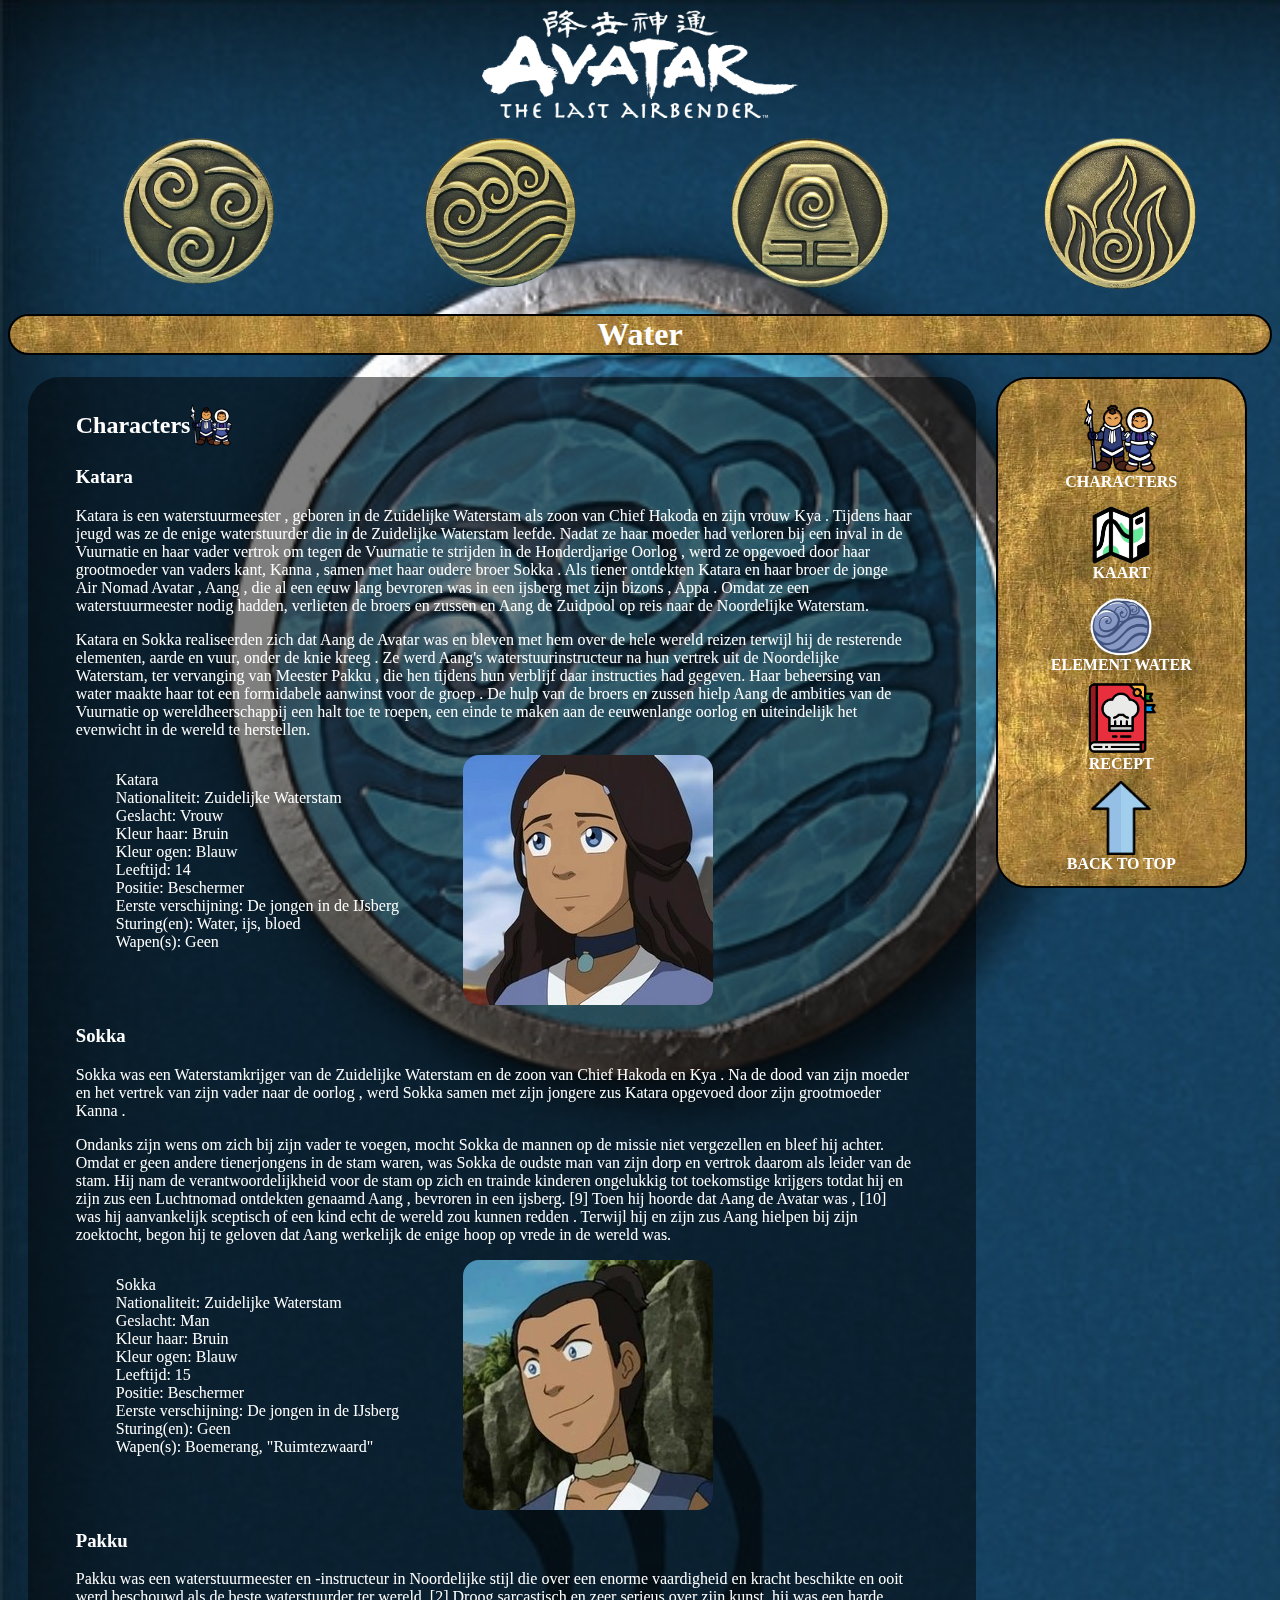
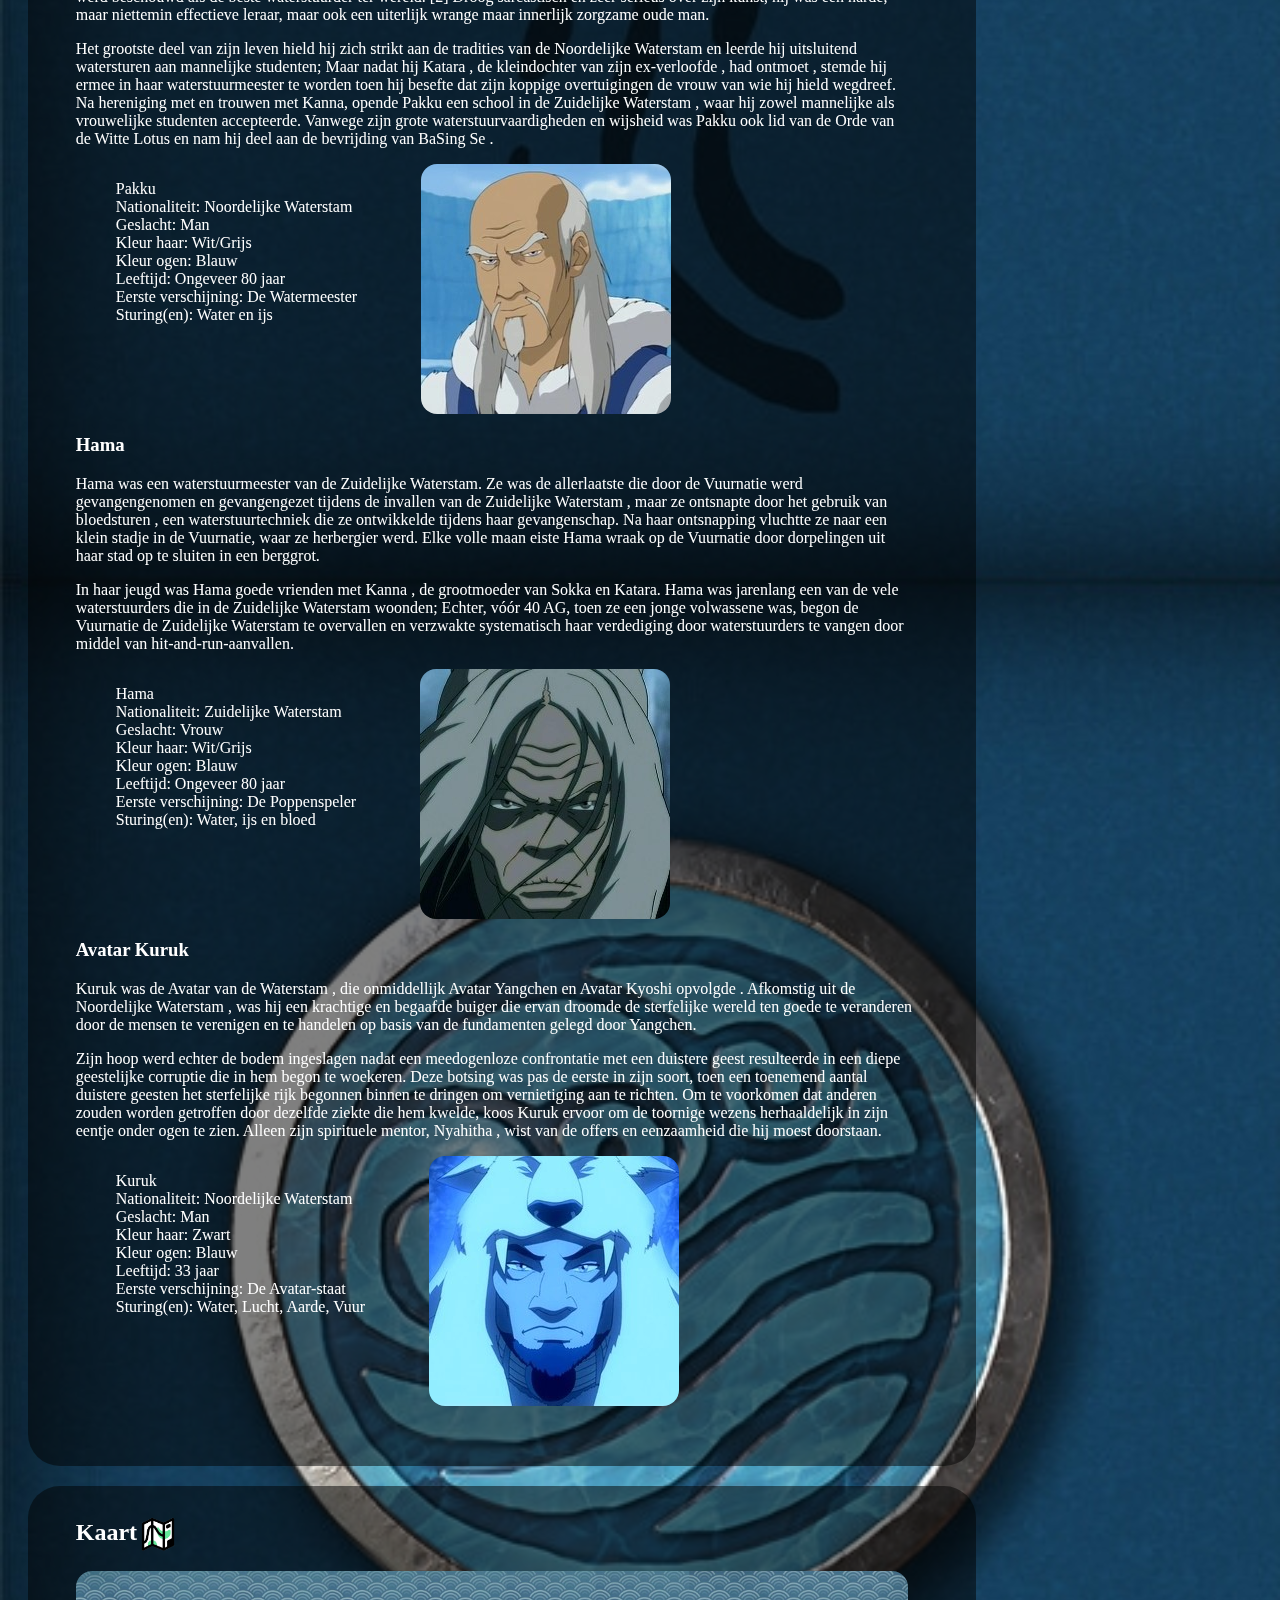
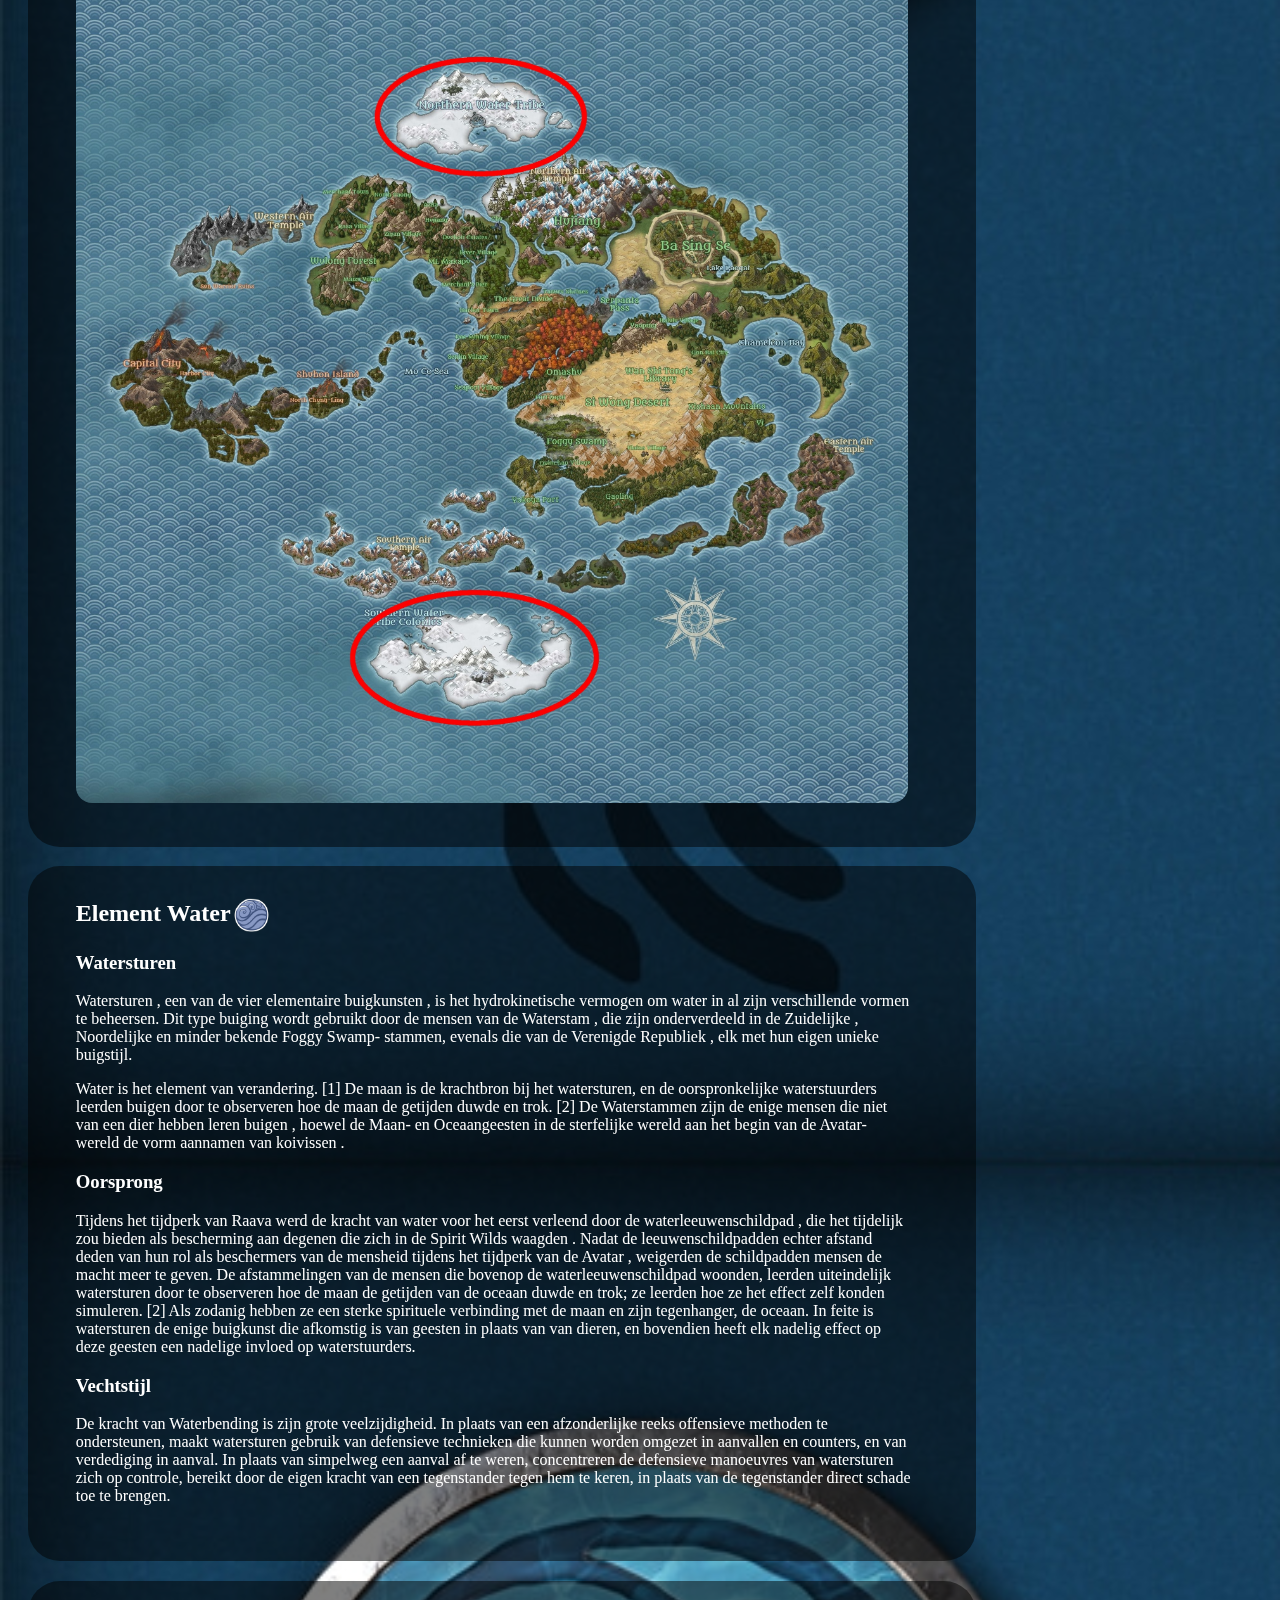
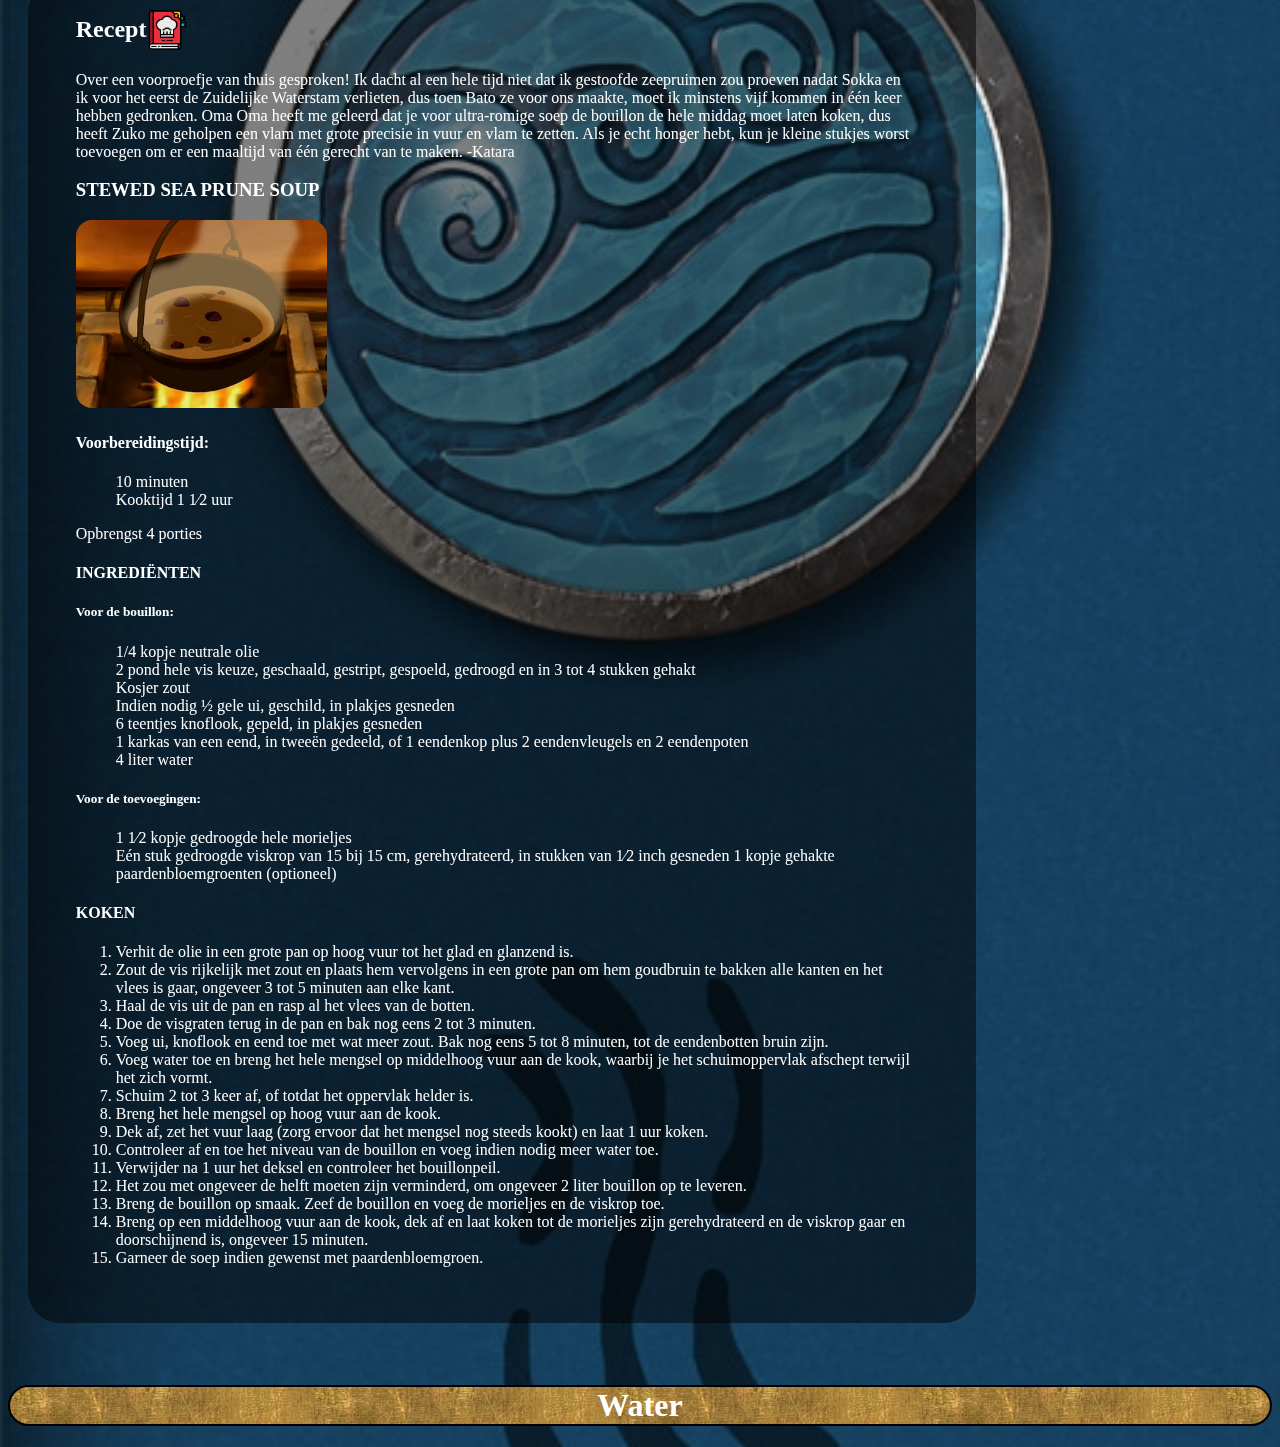
==== water.html @ 9168dd6c "initial commit" ====
<!DOCTYPE html>
<html lang="en">
  <head>
    <meta charset="UTF-8" />
    <meta name="viewport" content="width=device-width, initial-scale=1.0" />
    <title>Avatar | Water</title>
    <link rel="stylesheet" href="style.css" />
  </head>

  <body class="waterpagina">
    <header>
      <nav>
        <a href="index.html"
          ><img
            src="images/avatar_logo_wit.png"
            alt="Website icon_terug naar Homepage"
            class="homelogo"
        /></a>
        <ul>
          <li>
            <a href="wind.html"
              ><img src="images/air_icon2.png" alt="lucht icoon"
            /></a>
          </li>
          <li>
            <a href="water.html"
              ><img src="images/water_icon2.png" alt="water icoon"
            /></a>
          </li>
          <li>
            <a href="aarde.html"
              ><img src="images/aarde_icon2.png" alt="aarde icoon"
            /></a>
          </li>
          <li>
            <a href="vuur.html"
              ><img src="images/vuur_icon2.png" alt="vuur icoon"
            /></a>
          </li>
        </ul>
      </nav>
    </header>
    <main>
      <h1 class="waterh1">Water</h1>
      <div>
        <div>
          <section id="CharactersWa">
            <h2>
              Characters
              <img src="images/sokka_icon.png" alt="katara en sokka icon" />
            </h2>
            <article>
              <h3>Katara</h3>
              <p>
                Katara is een waterstuurmeester , geboren in de Zuidelijke
                Waterstam als zoon van Chief Hakoda en zijn vrouw Kya . Tijdens
                haar jeugd was ze de enige waterstuurder die in de Zuidelijke
                Waterstam leefde. Nadat ze haar moeder had verloren bij een
                inval in de Vuurnatie en haar vader vertrok om tegen de
                Vuurnatie te strijden in de Honderdjarige Oorlog , werd ze
                opgevoed door haar grootmoeder van vaders kant, Kanna , samen
                met haar oudere broer Sokka . Als tiener ontdekten Katara en
                haar broer de jonge Air Nomad Avatar , Aang , die al een eeuw
                lang bevroren was in een ijsberg met zijn bizons , Appa . Omdat
                ze een waterstuurmeester nodig hadden, verlieten de broers en
                zussen en Aang de Zuidpool op reis naar de Noordelijke
                Waterstam.
              </p>
              <p>
                Katara en Sokka realiseerden zich dat Aang de Avatar was en
                bleven met hem over de hele wereld reizen terwijl hij de
                resterende elementen, aarde en vuur, onder de knie kreeg . Ze
                werd Aang's waterstuurinstructeur na hun vertrek uit de
                Noordelijke Waterstam, ter vervanging van Meester Pakku , die
                hen tijdens hun verblijf daar instructies had gegeven. Haar
                beheersing van water maakte haar tot een formidabele aanwinst
                voor de groep . De hulp van de broers en zussen hielp Aang de
                ambities van de Vuurnatie op wereldheerschappij een halt toe te
                roepen, een einde te maken aan de eeuwenlange oorlog en
                uiteindelijk het evenwicht in de wereld te herstellen.
              </p>
              <div class="eig">
                <ul>
                  <li>Katara</li>
                  <li>Nationaliteit: Zuidelijke Waterstam</li>
                  <li>Geslacht: Vrouw</li>
                  <li>Kleur haar: Bruin</li>
                  <li>Kleur ogen: Blauw</li>
                  <li>Leeftijd: 14</li>
                  <li>Positie: Beschermer</li>
                  <li>Eerste verschijning: De jongen in de IJsberg</li>
                  <li>Sturing(en): Water, ijs, bloed</li>
                  <li>Wapen(s): Geen</li>
                </ul>
                <img src="images/katara_1.jpg" alt="portret van Katara" />
              </div>
            </article>
            <article>
              <h3>Sokka</h3>
              <p>
                Sokka was een Waterstamkrijger van de Zuidelijke Waterstam en de
                zoon van Chief Hakoda en Kya . Na de dood van zijn moeder en het
                vertrek van zijn vader naar de oorlog , werd Sokka samen met
                zijn jongere zus Katara opgevoed door zijn grootmoeder Kanna .
              </p>
              <p>
                Ondanks zijn wens om zich bij zijn vader te voegen, mocht Sokka
                de mannen op de missie niet vergezellen en bleef hij achter.
                Omdat er geen andere tienerjongens in de stam waren, was Sokka
                de oudste man van zijn dorp en vertrok daarom als leider van de
                stam. Hij nam de verantwoordelijkheid voor de stam op zich en
                trainde kinderen ongelukkig tot toekomstige krijgers totdat hij
                en zijn zus een Luchtnomad ontdekten genaamd Aang , bevroren in
                een ijsberg. [9] Toen hij hoorde dat Aang de Avatar was , [10]
                was hij aanvankelijk sceptisch of een kind echt de wereld zou
                kunnen redden . Terwijl hij en zijn zus Aang hielpen bij zijn
                zoektocht, begon hij te geloven dat Aang werkelijk de enige hoop
                op vrede in de wereld was.
              </p>
              <div class="eig">
              <ul>
                <li>Sokka</li>
                <li>Nationaliteit: Zuidelijke Waterstam</li>
                <li>Geslacht: Man</li>
                <li>Kleur haar: Bruin</li>
                <li>Kleur ogen: Blauw</li>
                <li>Leeftijd: 15</li>
                <li>Positie: Beschermer</li>
                <li>Eerste verschijning: De jongen in de IJsberg</li>
                <li>Sturing(en): Geen</li>
                <li>Wapen(s): Boemerang, "Ruimtezwaard"</li>
              </ul>
              <img src="images/sokka_1.jpg" alt="portret van Sokka" />
            </div>
            </article>
            <article>
              <h3>Pakku</h3>
              <p>
                Pakku was een waterstuurmeester en -instructeur in Noordelijke
                stijl die over een enorme vaardigheid en kracht beschikte en
                ooit werd beschouwd als de beste waterstuurder ter wereld. [2]
                Droog sarcastisch en zeer serieus over zijn kunst, hij was een
                harde, maar niettemin effectieve leraar, maar ook een uiterlijk
                wrange maar innerlijk zorgzame oude man.
              </p>
              <p>
                Het grootste deel van zijn leven hield hij zich strikt aan de
                tradities van de Noordelijke Waterstam en leerde hij uitsluitend
                watersturen aan mannelijke studenten; Maar nadat hij Katara , de
                kleindochter van zijn ex-verloofde , had ontmoet , stemde hij
                ermee in haar waterstuurmeester te worden toen hij besefte dat
                zijn koppige overtuigingen de vrouw van wie hij hield wegdreef.
                Na hereniging met en trouwen met Kanna, opende Pakku een school
                in de Zuidelijke Waterstam , waar hij zowel mannelijke als
                vrouwelijke studenten accepteerde. Vanwege zijn grote
                waterstuurvaardigheden en wijsheid was Pakku ook lid van de Orde
                van de Witte Lotus en nam hij deel aan de bevrijding van Ba
                ​​Sing Se .
              </p>
              <div class="eig">
              <ul>
                <li>Pakku</li>
                <li>Nationaliteit: Noordelijke Waterstam</li>
                <li>Geslacht: Man</li>
                <li>Kleur haar: Wit/Grijs</li>
                <li>Kleur ogen: Blauw</li>
                <li>Leeftijd: Ongeveer 80 jaar</li>
                <li>Eerste verschijning: De Watermeester</li>
                <li>Sturing(en): Water en ijs</li>
              </ul>
              <img src="images/pakku_1.jpg" alt="portret van Pakku" />
              </div>
            </article>
            <article>
              <h3>Hama</h3>
              <p>
                Hama was een waterstuurmeester van de Zuidelijke Waterstam. Ze
                was de allerlaatste die door de Vuurnatie werd gevangengenomen
                en gevangengezet tijdens de invallen van de Zuidelijke Waterstam
                , maar ze ontsnapte door het gebruik van bloedsturen , een
                waterstuurtechniek die ze ontwikkelde tijdens haar
                gevangenschap. Na haar ontsnapping vluchtte ze naar een klein
                stadje in de Vuurnatie, waar ze herbergier werd. Elke volle maan
                eiste Hama wraak op de Vuurnatie door dorpelingen uit haar stad
                op te sluiten in een berggrot.
              </p>
              <p>
                In haar jeugd was Hama goede vrienden met Kanna , de grootmoeder
                van Sokka en Katara. Hama was jarenlang een van de vele
                waterstuurders die in de Zuidelijke Waterstam woonden; Echter,
                vóór 40 AG, toen ze een jonge volwassene was, begon de Vuurnatie
                de Zuidelijke Waterstam te overvallen en verzwakte systematisch
                haar verdediging door waterstuurders te vangen door middel van
                hit-and-run-aanvallen.
              </p>
              <div class="eig">
              <ul>
                <li>Hama</li>
                <li>Nationaliteit: Zuidelijke Waterstam</li>
                <li>Geslacht: Vrouw</li>
                <li>Kleur haar: Wit/Grijs</li>
                <li>Kleur ogen: Blauw</li>
                <li>Leeftijd: Ongeveer 80 jaar</li>
                <li>Eerste verschijning: De Poppenspeler</li>
                <li>Sturing(en): Water, ijs en bloed</li>
              </ul>
              <img src="images/hama_1.jpg" alt="portret van Hama" />
              </div>
            </article>
            <article>
              <h3>Avatar Kuruk</h3>
              <p>
                Kuruk was de Avatar van de Waterstam , die onmiddellijk Avatar
                Yangchen en Avatar Kyoshi opvolgde . Afkomstig uit de
                Noordelijke Waterstam , was hij een krachtige en begaafde buiger
                die ervan droomde de sterfelijke wereld ten goede te veranderen
                door de mensen te verenigen en te handelen op basis van de
                fundamenten gelegd door Yangchen.
              </p>
              <p>
                Zijn hoop werd echter de bodem ingeslagen nadat een meedogenloze
                confrontatie met een duistere geest resulteerde in een diepe
                geestelijke corruptie die in hem begon te woekeren. Deze botsing
                was pas de eerste in zijn soort, toen een toenemend aantal
                duistere geesten het sterfelijke rijk begonnen binnen te dringen
                om vernietiging aan te richten. Om te voorkomen dat anderen
                zouden worden getroffen door dezelfde ziekte die hem kwelde,
                koos Kuruk ervoor om de toornige wezens herhaaldelijk in zijn
                eentje onder ogen te zien. Alleen zijn spirituele mentor,
                Nyahitha , wist van de offers en eenzaamheid die hij moest
                doorstaan.
              </p>
              <div class="eig">
              <ul>
                <li>Kuruk</li>
                <li>Nationaliteit: Noordelijke Waterstam</li>
                <li>Geslacht: Man</li>
                <li>Kleur haar: Zwart</li>
                <li>Kleur ogen: Blauw</li>
                <li>Leeftijd: 33 jaar</li>
                <li>Eerste verschijning: De Avatar-staat</li>
                <li>Sturing(en): Water, Lucht, Aarde, Vuur</li>
              </ul>
              <img src="images/kuruk_1.jpg" alt="portret van Avatar Kuruk" />
              </div>
            </article>
          </section>
          <section id="MapWa">
            <h2>Kaart <img src="images/map_icon_2.png" alt="map icon" /></h2>
            <article>
              <img
                src="images/atla_map_water.jpg"
                alt="atla kaart water"
                class="map"
              />
            </article>
          </section>
          <section id="ElementWa">
            <h2>
              Element Water
              <img src="images/water_icon_3.3.png" alt="water icon" />
            </h2>
            <article>
              <h3>Watersturen</h3>
              <p>
                Watersturen , een van de vier elementaire buigkunsten , is het
                hydrokinetische vermogen om water in al zijn verschillende
                vormen te beheersen. Dit type buiging wordt gebruikt door de
                mensen van de Waterstam , die zijn onderverdeeld in de
                Zuidelijke , Noordelijke en minder bekende Foggy Swamp- stammen,
                evenals die van de Verenigde Republiek , elk met hun eigen
                unieke buigstijl.
              </p>
              <p>
                Water is het element van verandering. [1] De maan is de
                krachtbron bij het watersturen, en de oorspronkelijke
                waterstuurders leerden buigen door te observeren hoe de maan de
                getijden duwde en trok. [2] De Waterstammen zijn de enige mensen
                die niet van een dier hebben leren buigen , hoewel de Maan- en
                Oceaangeesten in de sterfelijke wereld aan het begin van de
                Avatar- wereld de vorm aannamen van koivissen .
              </p>
            </article>
            <article>
              <h3>Oorsprong</h3>
              <p>
                Tijdens het tijdperk van Raava werd de kracht van water voor het
                eerst verleend door de waterleeuwenschildpad , die het tijdelijk
                zou bieden als bescherming aan degenen die zich in de Spirit
                Wilds waagden . Nadat de leeuwenschildpadden echter afstand
                deden van hun rol als beschermers van de mensheid tijdens het
                tijdperk van de Avatar , weigerden de schildpadden mensen de
                macht meer te geven. De afstammelingen van de mensen die bovenop
                de waterleeuwenschildpad woonden, leerden uiteindelijk
                watersturen door te observeren hoe de maan de getijden van de
                oceaan duwde en trok; ze leerden hoe ze het effect zelf konden
                simuleren. [2] Als zodanig hebben ze een sterke spirituele
                verbinding met de maan en zijn tegenhanger, de oceaan. In feite
                is watersturen de enige buigkunst die afkomstig is van geesten
                in plaats van van dieren, en bovendien heeft elk nadelig effect
                op deze geesten een nadelige invloed op waterstuurders.
              </p>
            </article>
            <article>
              <h3>Vechtstijl</h3>
              <p>
                De kracht van Waterbending is zijn grote veelzijdigheid. In
                plaats van een afzonderlijke reeks offensieve methoden te
                ondersteunen, maakt watersturen gebruik van defensieve
                technieken die kunnen worden omgezet in aanvallen en counters,
                en van verdediging in aanval. In plaats van simpelweg een aanval
                af te weren, concentreren de defensieve manoeuvres van
                watersturen zich op controle, bereikt door de eigen kracht van
                een tegenstander tegen hem te keren, in plaats van de
                tegenstander direct schade toe te brengen.
              </p>
            </article>
          </section>
          <section id="ReceptWa">
            <h2>
              Recept <img src="images/cook_icon.png" alt="kookboek icon" />
            </h2>
            <article class="recept">
              <p>
                Over een voorproefje van thuis gesproken! Ik dacht al een hele
                tijd niet dat ik gestoofde zeepruimen zou proeven nadat Sokka en
                ik voor het eerst de Zuidelijke Waterstam verlieten, dus toen
                Bato ze voor ons maakte, moet ik minstens vijf kommen in één
                keer hebben gedronken. Oma Oma heeft me geleerd dat je voor
                ultra-romige soep de bouillon de hele middag moet laten koken,
                dus heeft Zuko me geholpen een vlam met grote precisie in vuur
                en vlam te zetten. Als je echt honger hebt, kun je kleine
                stukjes worst toevoegen om er een maaltijd van één gerecht van
                te maken. -Katara
              </p>
              <h3>STEWED SEA PRUNE SOUP</h3>
              <img src="images/sea_prunes.webp" alt="Stewed sea prune soup" />
              <h4>Voorbereidingstijd:</h4>
              <ul>
                <li>10 minuten</li>
                <li>Kooktijd 1 1⁄2 uur</li>
              </ul>
              <p>Opbrengst 4 porties</p>
              <h4>INGREDIËNTEN</h4>
              <h5>Voor de bouillon:</h5>
              <ul>
                <li>1/4 kopje neutrale olie</li>
                <li>
                  2 pond hele vis keuze, geschaald, gestript, gespoeld, gedroogd
                  en in 3 tot 4 stukken gehakt
                </li>
                <li>Kosjer zout</li>
                <li>Indien nodig ½ gele ui, geschild, in plakjes gesneden</li>
                <li>6 teentjes knoflook, gepeld, in plakjes gesneden</li>
                <li>
                  1 karkas van een eend, in tweeën gedeeld, of 1 eendenkop plus
                  2 eendenvleugels en 2 eendenpoten
                </li>
                <li>4 liter water</li>
              </ul>
              <h5>Voor de toevoegingen:</h5>
              <ul>
                <li>1 1⁄2 kopje gedroogde hele morieljes</li>
                <li>
                  Eén stuk gedroogde viskrop van 15 bij 15 cm, gerehydrateerd,
                  in stukken van 1⁄2 inch gesneden 1 kopje gehakte
                  paardenbloemgroenten (optioneel)
                </li>
              </ul>
              <h4>KOKEN</h4>
              <ol>
                <li>
                  Verhit de olie in een grote pan op hoog vuur tot het glad en
                  glanzend is.
                </li>
                <li>
                  Zout de vis rijkelijk met zout en plaats hem vervolgens in een
                  grote pan om hem goudbruin te bakken alle kanten en het vlees
                  is gaar, ongeveer 3 tot 5 minuten aan elke kant.
                </li>
                <li>
                  Haal de vis uit de pan en rasp al het vlees van de botten.
                </li>
                <li>
                  Doe de visgraten terug in de pan en bak nog eens 2 tot 3
                  minuten.
                </li>
                <li>
                  Voeg ui, knoflook en eend toe met wat meer zout. Bak nog eens
                  5 tot 8 minuten, tot de eendenbotten bruin zijn.
                </li>
                <li>
                  Voeg water toe en breng het hele mengsel op middelhoog vuur
                  aan de kook, waarbij je het schuimoppervlak afschept terwijl
                  het zich vormt.
                </li>
                <li>
                  Schuim 2 tot 3 keer af, of totdat het oppervlak helder is.
                </li>
                <li>Breng het hele mengsel op hoog vuur aan de kook.</li>
                <li>
                  Dek af, zet het vuur laag (zorg ervoor dat het mengsel nog
                  steeds kookt) en laat 1 uur koken.
                </li>
                <li>
                  Controleer af en toe het niveau van de bouillon en voeg indien
                  nodig meer water toe.
                </li>
                <li>
                  Verwijder na 1 uur het deksel en controleer het bouillonpeil.
                </li>
                <li>
                  Het zou met ongeveer de helft moeten zijn verminderd, om
                  ongeveer 2 liter bouillon op te leveren.
                </li>
                <li>
                  Breng de bouillon op smaak. Zeef de bouillon en voeg de
                  morieljes en de viskrop toe.
                </li>
                <li>
                  Breng op een middelhoog vuur aan de kook, dek af en laat koken
                  tot de morieljes zijn gerehydrateerd en de viskrop gaar en
                  doorschijnend is, ongeveer 15 minuten.
                </li>
                <li>Garneer de soep indien gewenst met paardenbloemgroen.</li>
              </ol>
            </article>
          </section>
        </div>
        <div class="waterdiv">
          <ul>
            <li>
              <a href="#CharactersWa"
                ><img
                  src="images/sokka_icon.png"
                  alt="katara en sokka icon"
                /><b>CHARACTERS</b></a
              >
            </li>
            <li>
              <a href="#MapWa"
                ><img src="images/map_icon_2.png" alt="map icon" /><b
                  >KAART</b
                ></a
              >
            </li>
            <li>
              <a href="#ElementWa"
                ><img src="images/water_icon_3.3.png" alt="water icon" /><b
                  >ELEMENT WATER</b
                ></a
              >
            </li>
            <li>
              <a href="#ReceptWa"
                ><img src="images/cook_icon.png" alt="kookboek icon" /><b
                  >RECEPT</b
                ></a
              >
            </li>
            <li>
              <a href="water.html"
                ><img
                  src="images/back_to_top_4.1.png"
                  alt="Back to top knop"
                  class="Top"
                /><b>BACK TO TOP</b></a>
            </li>
          </ul>
        </div>
      </div>
    </main>
    <footer>
      <h1>Water</h1>
    </footer>
  </body>
</html>

<!-- alle informatie over de characters en het element zijn afkomstig van wikipedia en avatar fandom
het recept is afkomstig uit het avatar kookboek -->
---- style.css ----
/* achtergrond */

.homepagina {
    background-image: url(images/gif_achtergrond_1.3.gif);
    background-size: 100vw;
}

.waterpagina {
    background-image: url(images/water_achtergrond2.jpg);
    background-size: 100%;
}

.windpagina {
    background-image: url(/images/air_achtergrond2.jpg);
    background-size: 100%;
}

.aardepagina {
    background-image: url(images/aarde_achtergrond2.jpg);
    background-size: 100%;
}

.vuurpagina {
    background-image: url(images/vuur_achtergrond2.jpg);
    background-size: 100%;
}

/* header */


.homelogo {
    width: 25%;
}

header {
    text-align: center;
    font-family: 'Franklin Gothic Medium', 'Arial Narrow', Arial, sans-serif;
}

header ul {
    text-align: center;
    display: flex;
   list-style-type: none;
}

header ul img {
    width: 50%;
}

header img:hover {
    transform: scale(1.1);
    transition: 200ms;
}

/* main */

main {
    color: white;
    font-family: papyrus;
}

main  div{
    display: flex;
    flex-direction: row;
    width: 100%;
}

main section{
    background-color: rgba(0,0,0,0.5);
    padding-left: 3em;
    padding-top: 0.5em;
    padding-bottom: 2.5em;
    padding-right: 4em;
    border-radius: 2em;
}

.eig{
    display: flex;
    flex-direction: row;
}

.eig img{
    align-items: end;
    width: auto;
    height: fit-content;
    margin-left: 5vw;
}


.winddiv {
    display: flex;
    justify-content: center;
}

.winddiv ul{
    padding: 0;
    margin: 0;
}

.winddiv ul li a{
    display: flex;
    flex-direction: column;
    align-items: center;
}


.waterdiv {
    display: flex;
    justify-content: center;
}

.waterdiv ul{
    padding: 0;
    margin: 0;
}

.waterdiv ul li a{
    display: flex;
    flex-direction: column;
    align-items: center;
}

.aardediv {
    display: flex;
    justify-content: center;
}

.aardediv ul{
    padding: 0;
    margin: 0;
}

.aardediv ul li a{
    display: flex;
    flex-direction: column;
    align-items: center;
}

.vuurdiv {
    display: flex;
    justify-content: center;
}

.vuurdiv ul{
    padding: 0;
    margin: 0;
}

.vuurdiv ul li a{
    display: flex;
    flex-direction: column;
    align-items: center;
}

main section article img{
    border-radius: 1em;
}

main section article img:hover {
    transform: scale(1.3);
    transition: 200ms;
    border-color: black;
}

h2 {
    display: flex;
    align-items: center;
}

main a {
    color: hotpink;
}

.map {
    width: 65vw;
}

section{
    margin-right: 2%;
    margin-left: 2%
}

main div div a{
    color:white;
    text-decoration: none;
}

main div div{
    position: sticky;
    top: 1em;
    border-radius: 2em;
    margin-bottom: 20px;
}

/* deze 2 stukken code samen met kim gedaan */

main div div:nth-of-type(2){
width: 20vw;
background-image: url(images/brass.jpg);
height: max-content;
text-align: center;
border: 2px solid;
border-color: black;
margin-right: 2%;
padding-top: 1%;
padding-bottom: 1%;
}

main > div > div:first-of-type{
width: 80vw;
display: flex;
flex-direction: column;
}

section {
    margin-bottom: 2%;
}

main div div ul {
    list-style-type:none;
}

main div div ul li a img{
    width: 30%;
    margin-top: 3%;
}

main div div a:hover{
    transform: scale(1.25);
    transition: 200ms;
    }

h1 {
    text-align: center;
    background-color: black;
    border-radius: 1em;
    border: 2px solid;
    border-color: black;
    color: white;
    font-family: papyrus;
    background-image: url(images/brass.jpg);
}

section h2 img{
    width: 5%;
}

.recept img{
width: 30%;
display: inline-block;
}
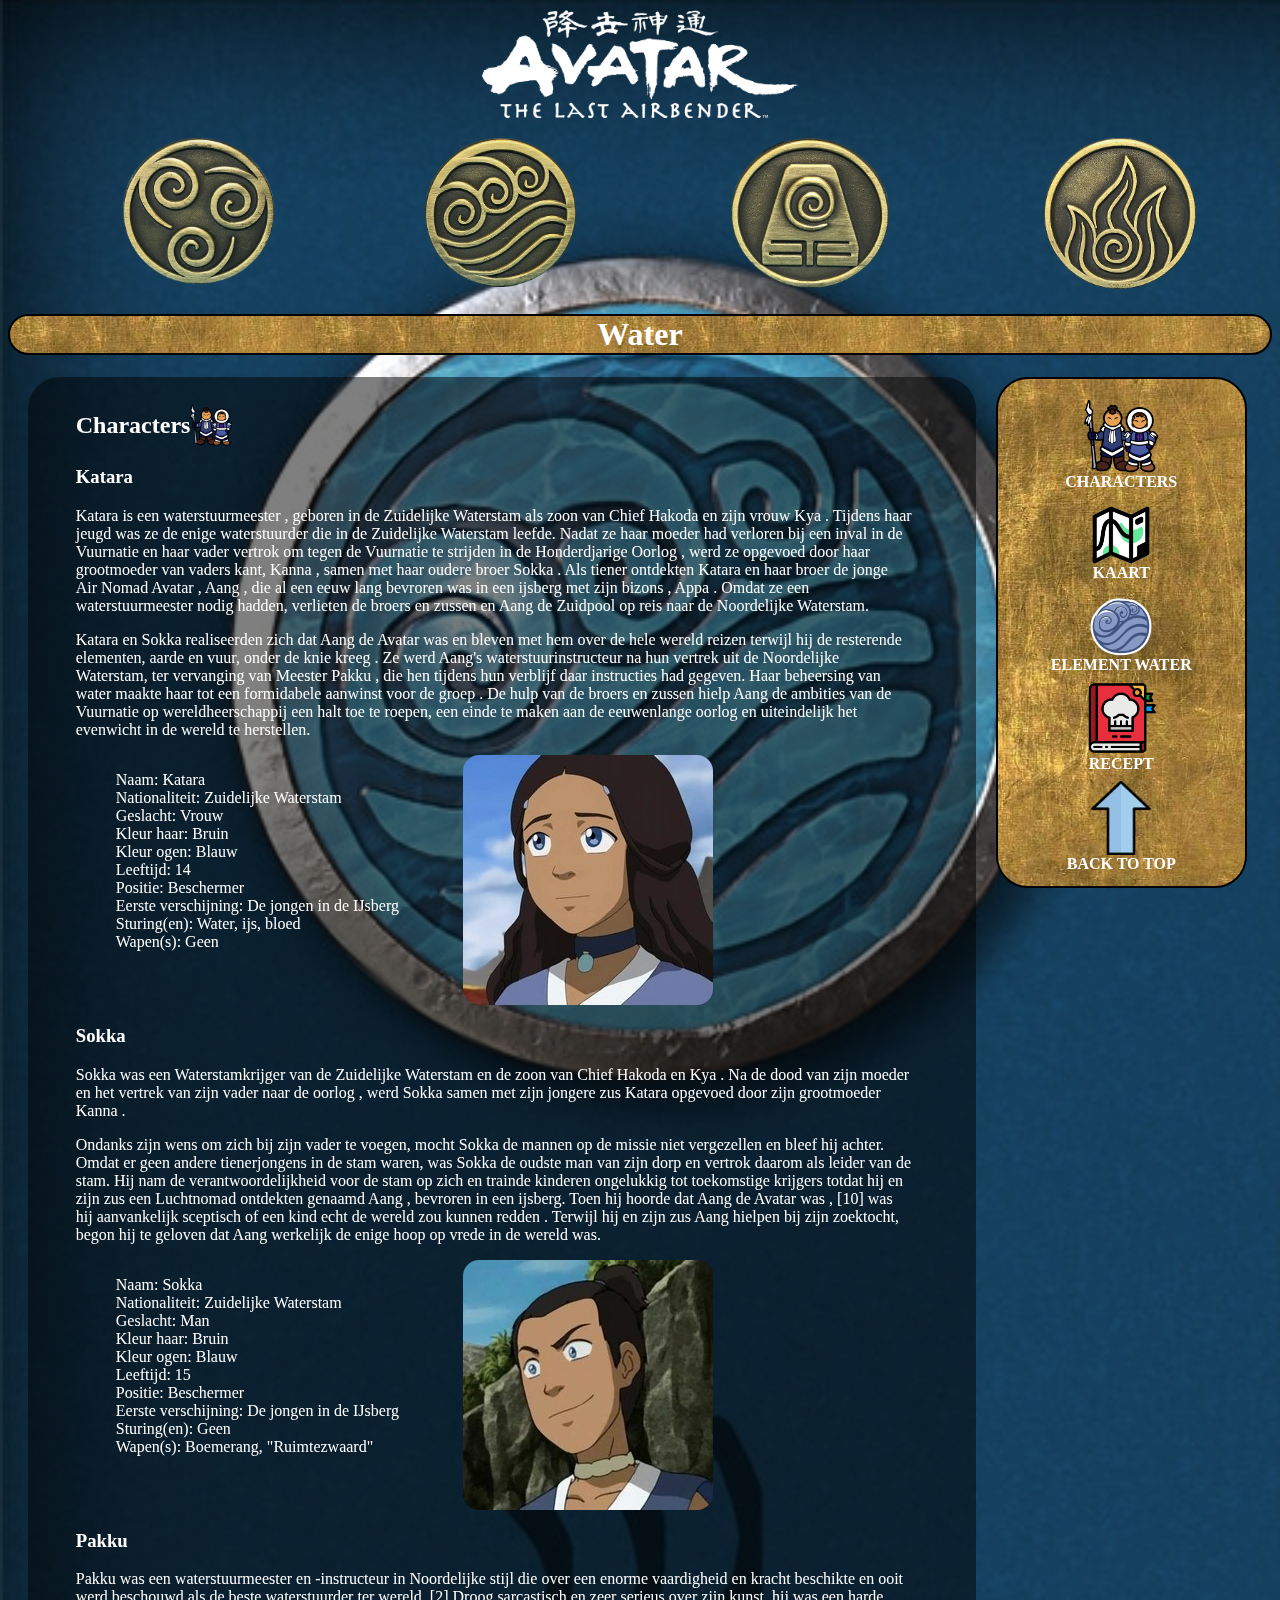
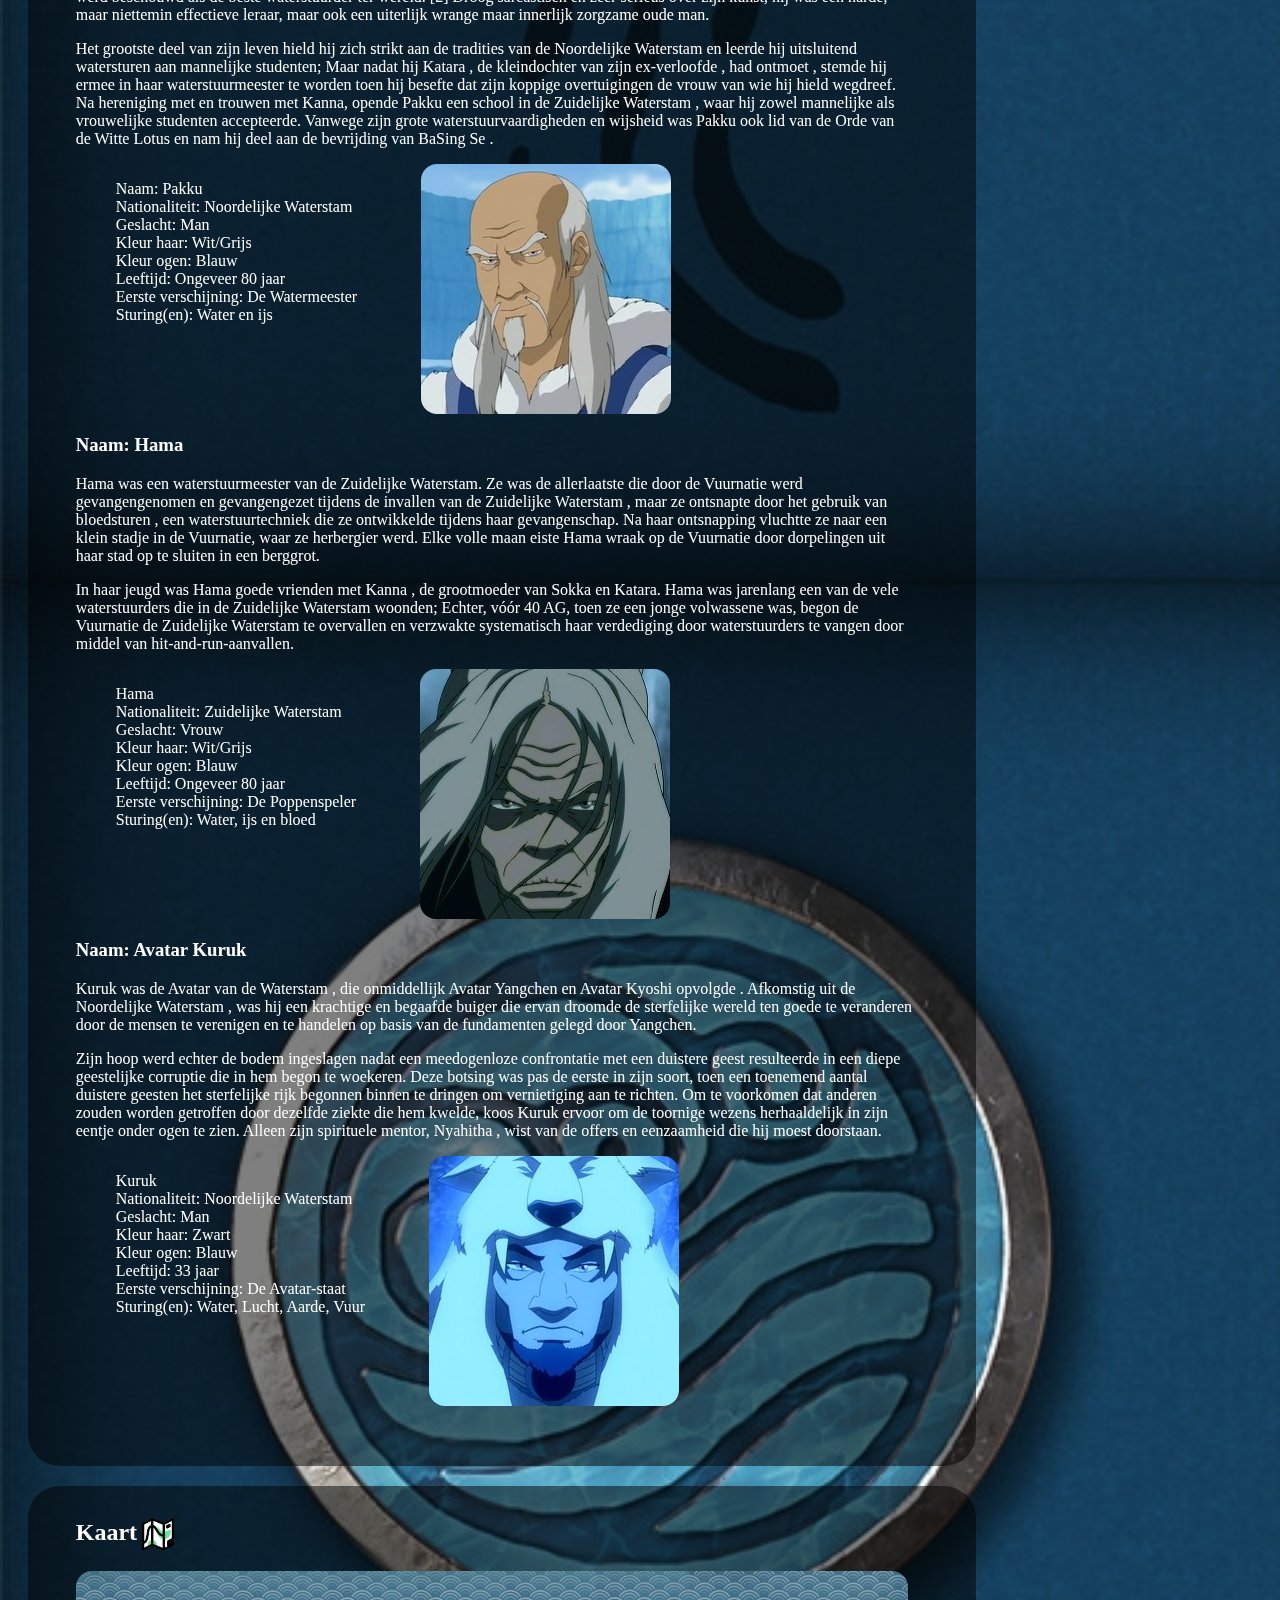
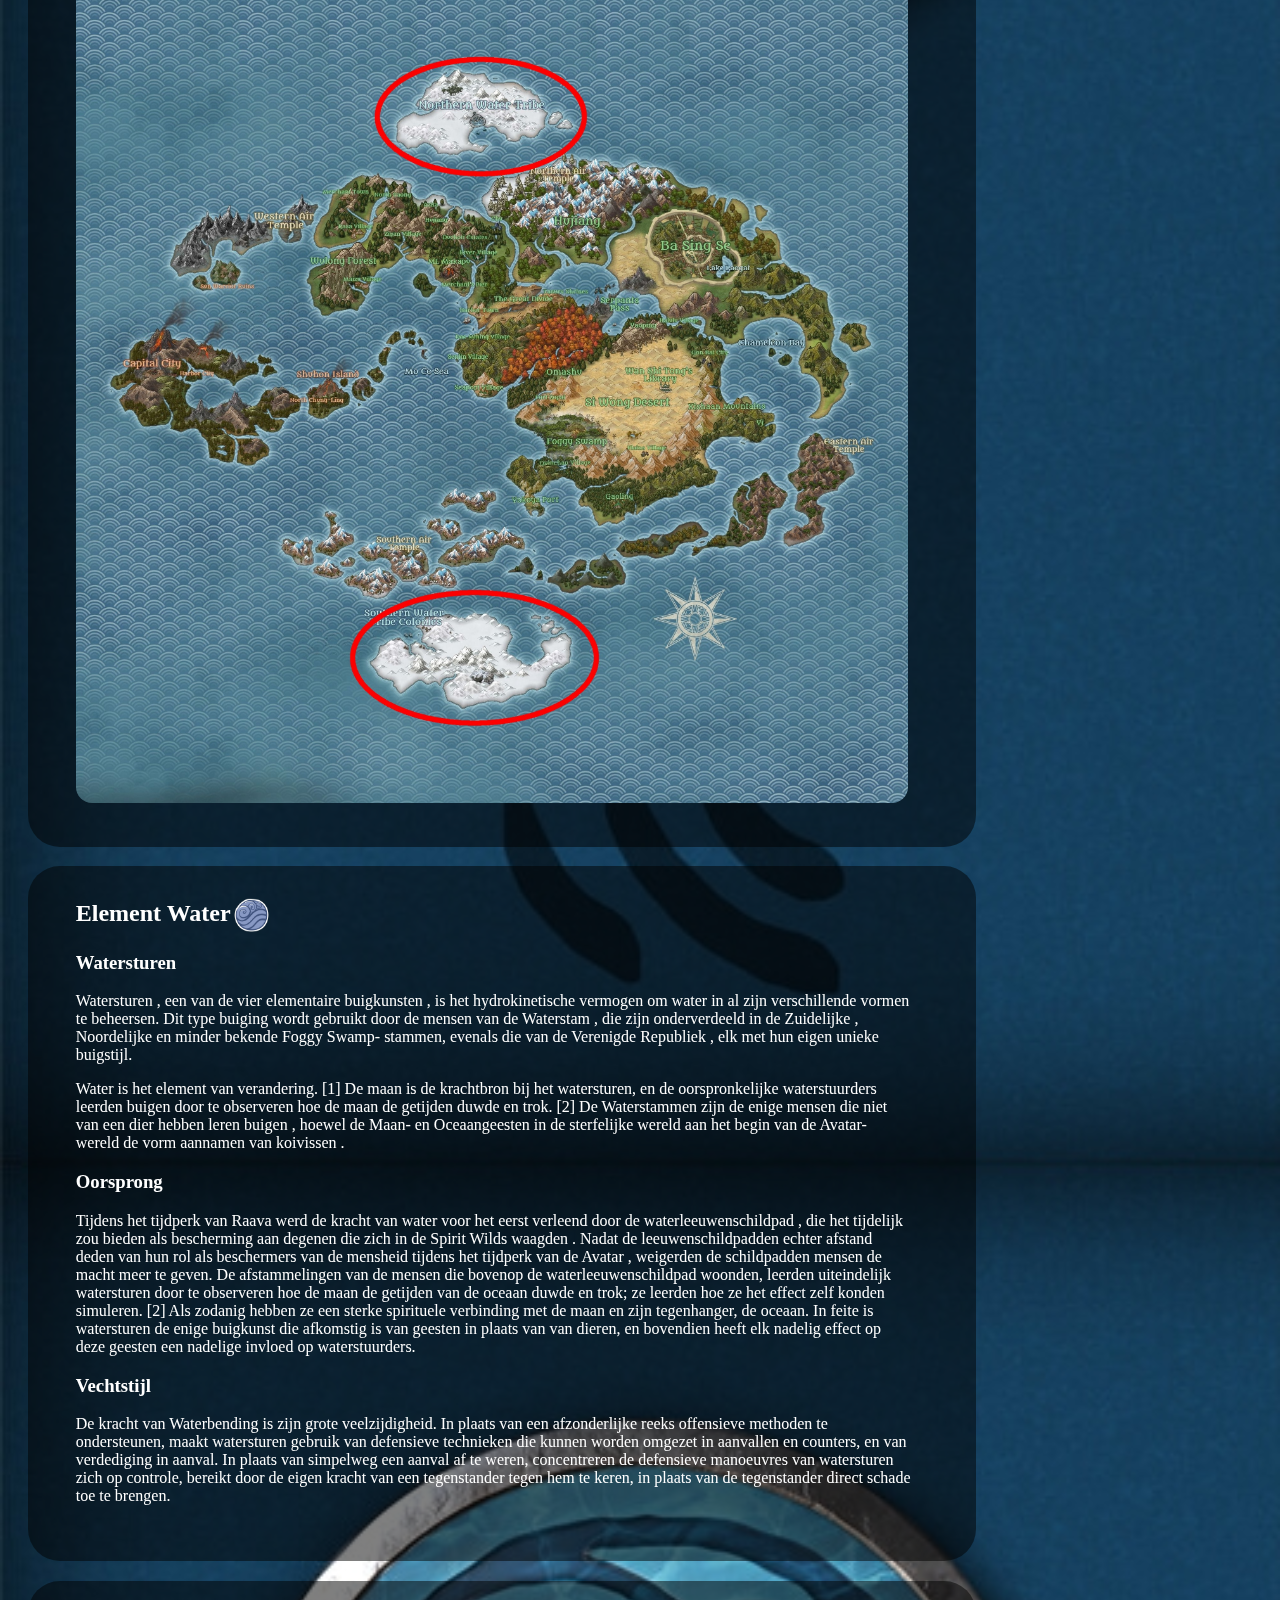
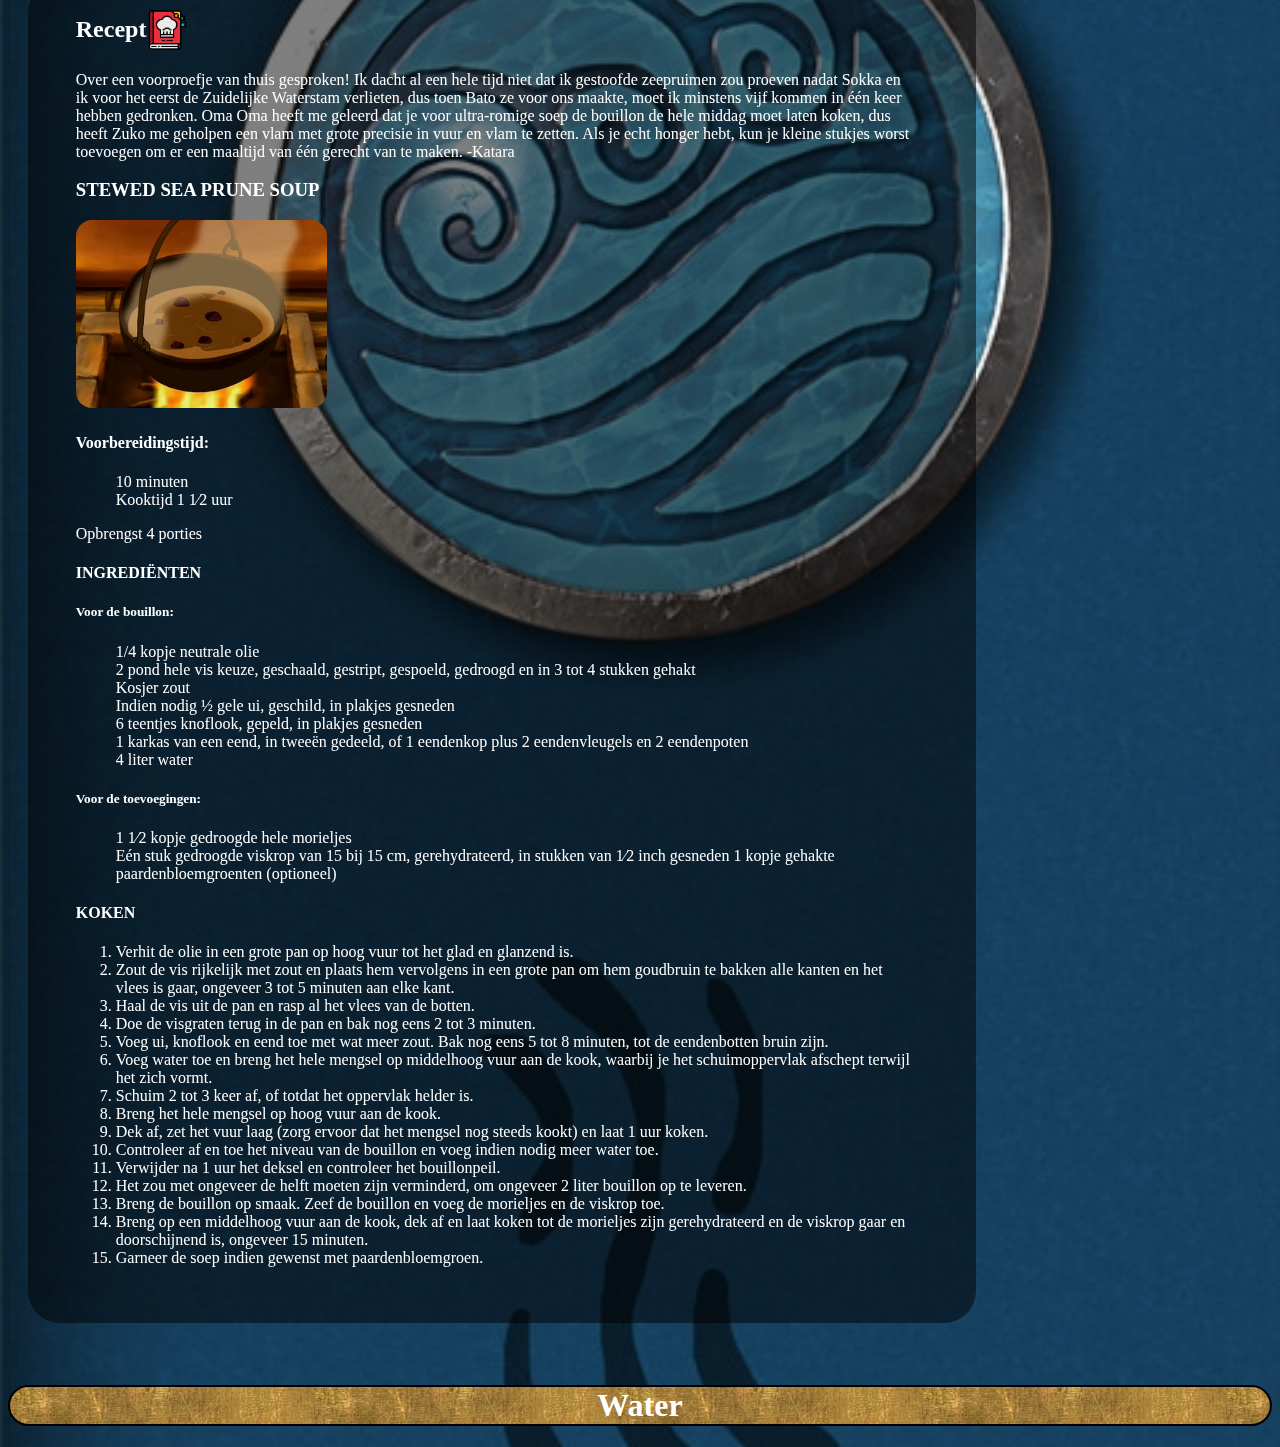
==== commit b1827cef: "Update water.html" ====
--- a/water.html
+++ b/water.html
@@ -81,7 +81,7 @@
               </p>
               <div class="eig">
                 <ul>
-                  <li>Katara</li>
+                  <li>Naam: Katara</li>
                   <li>Nationaliteit: Zuidelijke Waterstam</li>
                   <li>Geslacht: Vrouw</li>
                   <li>Kleur haar: Bruin</li>
@@ -111,7 +111,7 @@
                 stam. Hij nam de verantwoordelijkheid voor de stam op zich en
                 trainde kinderen ongelukkig tot toekomstige krijgers totdat hij
                 en zijn zus een Luchtnomad ontdekten genaamd Aang , bevroren in
-                een ijsberg. [9] Toen hij hoorde dat Aang de Avatar was , [10]
+                een ijsberg. Toen hij hoorde dat Aang de Avatar was , [10]
                 was hij aanvankelijk sceptisch of een kind echt de wereld zou
                 kunnen redden . Terwijl hij en zijn zus Aang hielpen bij zijn
                 zoektocht, begon hij te geloven dat Aang werkelijk de enige hoop
@@ -119,7 +119,7 @@
               </p>
               <div class="eig">
               <ul>
-                <li>Sokka</li>
+                <li>Naam: Sokka</li>
                 <li>Nationaliteit: Zuidelijke Waterstam</li>
                 <li>Geslacht: Man</li>
                 <li>Kleur haar: Bruin</li>
@@ -159,7 +159,7 @@
               </p>
               <div class="eig">
               <ul>
-                <li>Pakku</li>
+                <li>Naam: Pakku</li>
                 <li>Nationaliteit: Noordelijke Waterstam</li>
                 <li>Geslacht: Man</li>
                 <li>Kleur haar: Wit/Grijs</li>
@@ -172,7 +172,7 @@
               </div>
             </article>
             <article>
-              <h3>Hama</h3>
+              <h3>Naam: Hama</h3>
               <p>
                 Hama was een waterstuurmeester van de Zuidelijke Waterstam. Ze
                 was de allerlaatste die door de Vuurnatie werd gevangengenomen
@@ -208,7 +208,7 @@
               </div>
             </article>
             <article>
-              <h3>Avatar Kuruk</h3>
+              <h3>Naam: Avatar Kuruk</h3>
               <p>
                 Kuruk was de Avatar van de Waterstam , die onmiddellijk Avatar
                 Yangchen en Avatar Kyoshi opvolgde . Afkomstig uit de
--- a/style.css
+++ b/style.css
@@ -11,7 +11,7 @@
 }
 
 .windpagina {
-    background-image: url(/images/air_achtergrond2.jpg);
+    background-image: url(images/air_achtergrond2.jpg);
     background-size: 100%;
 }
 
